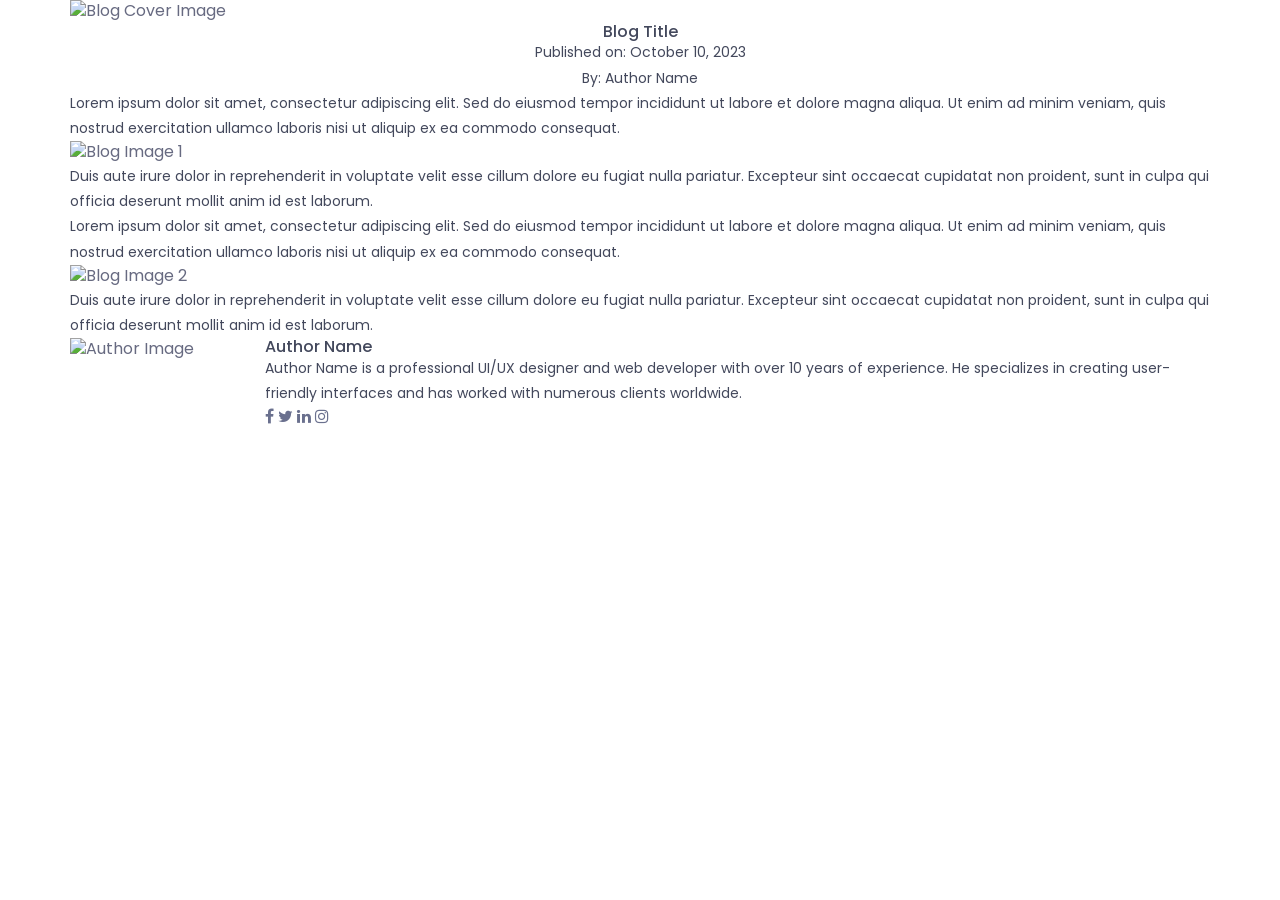
==== blogs/development/go-language/go-basic-setup/go-basic-setup.html @ 95fdcb1c "blog created" ====
<!doctype html>
<html class="no-js" lang="en">

<head>
    <!-- meta data -->
    <meta charset="utf-8">
    <meta http-equiv="X-UA-Compatible" content="IE=edge">
    <meta name="viewport" content="width=device-width, initial-scale=1">
    <!-- The above 3 meta tags *must* come first in the head; any other head content must come *after* these tags -->

    <!--font-family-->
    <link href="https://fonts.googleapis.com/css?family=Poppins:100,200,300,400,500,600,700,800,900&amp;subset=devanagari,latin-ext" rel="stylesheet">
    
    <!-- title of site -->
    <title>Blog Page</title>

    <!-- For favicon png -->
    <link rel="shortcut icon" type="image/icon" href="../../../../assets/logo/favicon.png"/>
   
    <!--font-awesome.min.css-->
    <link rel="stylesheet" href="../../../../assets/css/font-awesome.min.css">

    <!--bootstrap.min.css-->
    <link rel="stylesheet" href="../../../../assets/css/bootstrap.min.css">
    
    <!--style.css-->
    <link rel="stylesheet" href="../../../../assets/css/style.css">
    
    <!--responsive.css-->
    <link rel="stylesheet" href="../../../../assets/css/responsive.css">
    
    <!-- HTML5 shim and Respond.js for IE8 support of HTML5 elements and media queries -->
    <!-- WARNING: Respond.js doesn't work if you view the page via file:// -->
    
    <!--[if lt IE 9]>
        <script src="https://oss.maxcdn.com/html5shiv/3.7.3/html5shiv.min.js"></script>
        <script src="https://oss.maxcdn.com/respond/1.4.2/respond.min.js"></script>
    <![endif]-->
</head>

<body>
    <!--[if lte IE 9]>
        <p class="browserupgrade">You are using an <strong>outdated</strong> browser. Please <a href="https://browsehappy.com/">upgrade your browser</a> to improve your experience and security.</p>
    <![endif]-->

    <!-- Blog Cover Image -->
    <section id="blog-cover">
        <div class="container">
            <div class="row">
                <div class="col-md-12">
                    <img src="blog-cover.jpg" alt="Blog Cover Image" class="img-responsive">
                </div>
            </div>
        </div>
    </section>

    <!-- Blog Title and Meta -->
    <section id="blog-meta">
        <div class="container">
            <div class="row">
                <div class="col-md-12 text-center">
                    <h1>Blog Title</h1>
                    <p class="blog-date">Published on: <span>October 10, 2023</span></p>
                    <p class="blog-author">By: <span>Author Name</span></p>
                </div>
            </div>
        </div>
    </section>

    <!-- Blog Content -->
    <section id="blog-content">
        <div class="container">
            <div class="row">
                <div class="col-md-12">
                    <p>
                        Lorem ipsum dolor sit amet, consectetur adipiscing elit. Sed do eiusmod tempor incididunt ut labore et dolore magna aliqua. Ut enim ad minim veniam, quis nostrud exercitation ullamco laboris nisi ut aliquip ex ea commodo consequat.
                    </p>
                    <img src="blog-image1.jpg" alt="Blog Image 1" class="img-responsive">
                    <p>
                        Duis aute irure dolor in reprehenderit in voluptate velit esse cillum dolore eu fugiat nulla pariatur. Excepteur sint occaecat cupidatat non proident, sunt in culpa qui officia deserunt mollit anim id est laborum.
                    </p>
                    <p>
                        Lorem ipsum dolor sit amet, consectetur adipiscing elit. Sed do eiusmod tempor incididunt ut labore et dolore magna aliqua. Ut enim ad minim veniam, quis nostrud exercitation ullamco laboris nisi ut aliquip ex ea commodo consequat.
                    </p>
                    <img src="blog-image2.jpg" alt="Blog Image 2" class="img-responsive">
                    <p>
                        Duis aute irure dolor in reprehenderit in voluptate velit esse cillum dolore eu fugiat nulla pariatur. Excepteur sint occaecat cupidatat non proident, sunt in culpa qui officia deserunt mollit anim id est laborum.
                    </p>
                </div>
            </div>
        </div>
    </section>

    <!-- Author Description Card -->
    <section id="author-card">
        <div class="container">
            <div class="row">
                <div class="col-md-12">
                    <div class="author-card-content">
                        <div class="row">
                            <div class="col-md-2">
                                <img src="../../../../assets/images/author.jpg" alt="Author Image" class="img-responsive">
                            </div>
                            <div class="col-md-10">
                                <h3>Author Name</h3>
                                <p>
                                    Author Name is a professional UI/UX designer and web developer with over 10 years of experience. He specializes in creating user-friendly interfaces and has worked with numerous clients worldwide.
                                </p>
                                <div class="author-social-links">
                                    <a href="#"><i class="fa fa-facebook"></i></a>
                                    <a href="#"><i class="fa fa-twitter"></i></a>
                                    <a href="#"><i class="fa fa-linkedin"></i></a>
                                    <a href="#"><i class="fa fa-instagram"></i></a>
                                </div>
                            </div>
                        </div>
                    </div>
                </div>
            </div>
        </div>
    </section>

    <!-- Include all js compiled plugins (below), or include individual files as needed -->
    <script src="../../../../assets/js/jquery.js"></script>
    <script src="../../../../assets/js/bootstrap.min.js"></script>
    <script src="../../../../assets/js/custom.js"></script>
</body>

</html>
---- assets/css/style.css ----
/*==================================
* Author        : "ThemeSine"
* Template Name :  Browny  HTML Template
* Version       : 1.0
==================================== */

/*==================================
font-family: 'Poppins', sans-serif;
==================================== */


/*=========== TABLE OF CONTENTS ===========
1.  General css (Reset code)
2.  Header
3.  Welcome-hero
4.  About me 
5.  Education
6.  Skill
7.  Experience
8.  Profiles
9.  Portfolio
10. Clients
11. Contact

/*-------------------------------------
		1.General css (Reset code)
--------------------------------------*/
*{
    padding: 0;
    margin: 0;
}

*{
	-webkit-box-sizing:border-box;
	-moz-box-sizing:border-box;
	-o-box-sizing:border-box;
	-ms-box-sizing:border-box;
	box-sizing:border-box;
}
body{
	font-family: 'Poppins', sans-serif;
	font-size:16px;
	color: #676a81;
	background: #fff;
    max-width:1920px;
    margin:0 auto;
	overflow-x:hidden;
}

a,a:hover,a:active,a:focus {
	display:inline-block;
	text-decoration:none;
	color: #6a708e;
	font-size:16px;
	padding:0;
}
h1,h2,h3,h4,h5,h6 { 
	margin: 0;
	color:#43485c;
    font-size: 16px;
	font-family: 'Poppins', sans-serif;
	text-transform: capitalize;
}
p {
	margin: 0;
	line-height:1.8;
	color:#43485c;
	font-size:14px;
	font-family: 'Poppins', sans-serif;
}
img{border:none;max-width:100%; height:auto;}
ul{
	padding: 0;
    margin: 0 auto;
    list-style: none;
}
ul li {
	list-style: none;
	
}
select,input,textarea,button{box-shadow:none;outline:0!important;}
button {background: transparent;border: 0;}

html,body{
    height: 100%;
	position: relative;
}
[placeholder]:focus::-webkit-input-placeholder {
  -webkit-transition: opacity 0.3s 0.3s ease; 
  -moz-transition: opacity 0.3s 0.3s ease; 
  -ms-transition: opacity 0.3s 0.3s ease; 
  -o-transition: opacity 0.3s 0.3s ease; 
  transition: opacity 0.3s 0.3s ease; 
  opacity: 0;
}

.fix{position: relative;clear: both;}
/*=============Style css=========*/

/*-------------------------------------
        2. Header
--------------------------------------*/
.top-area {
    position: relative;
    z-index: 9999;
}
@media (min-width: 1024px){}
nav.navbar.bootsnav.no-background {
    background-color: #fff;
    border: none;
}

nav.navbar.bootsnav {
    background-color: #fff;
    border-bottom: transparent;
    box-shadow: 0 3px 15px rgba(0,0,0,.2);
}

/*.navbar-brand*/
.navbar-header a.navbar-brand,.navbar-header a.navbar-brand:hover,.navbar-header a.navbar-brand:focus {
    display: inline-block;
    color: #d92cf9;
    font-size: 20px;
    font-weight: 600;
    padding: 33px 0px 57px;
    text-transform: uppercase;
}
/*.navbar-brand*/

/*.nav li*/
nav.navbar.bootsnav ul.nav > li > a {
    font-size: 16px;
    font-weight: 400;
    text-transform:uppercase;
    -webkit-transition: 0.3s linear; 
    -moz-transition: 0.3s linear; 
    -ms-transition: 0.3s linear; 
    -o-transition: 0.3s linear; 
    transition: 0.3s linear;
}
nav.navbar.bootsnav ul.nav > li > a {padding: 35px 20px;}
nav.navbar.bootsnav ul.nav > li > a:hover,nav.navbar.bootsnav ul.nav > li > a:focus,nav.navbar.bootsnav ul.nav > li.active>a{color: #d92cf9;}

nav.navbar.bootsnav ul.nav > li.dropdown > a.dropdown-toggle:after {
    content: "";
}
nav.navbar.bootsnav ul.nav > li.dropdown span {
    font-size: 8px;
    margin-left: 15px;
}
.sticky-wrapper.is-sticky nav.navbar.bootsnav ul.nav > li > a {color:#6a708e;}
.sticky-wrapper.is-sticky nav.navbar.bootsnav ul.nav > li > a:hover,.sticky-wrapper.is-sticky nav.navbar.bootsnav ul.nav > li > a:focus,.sticky-wrapper.is-sticky nav.navbar.bootsnav ul.nav > li.active>a{color: #d92cf9;}
/*.nav li*/



/*.menu-ui-design*/
.menu-ui-design{overflow-y:scroll;height: 350px;}
.menu-ui-design::-webkit-scrollbar {
    width:5px;
}
.menu-ui-design::-webkit-scrollbar-track {
    -webkit-box-shadow: inset 0 0 8px #000;
}
.menu-ui-design::-webkit-scrollbar-thumb {
  background-color: #d92cf9;
}
/*.menu-ui-design*/



/*.navbar-toggle */
nav.navbar.bootsnav .navbar-toggle {
    position: relative;
    background-color: transparent;
    border: 1px solid #d92cf9;
    padding: 10px;
    top: 0;
}
nav.navbar.bootsnav .navbar-toggle i{color: #d92cf9;}
/*.navbar-toggle */



/*-------------------------------------
        3.  Welcome-hero
--------------------------------------*/
.welcome-hero{
    display: flex;
    align-items: center;
    justify-content: center;
    position:relative;
    background:url(../images/about/welcome-banner.jpg)no-repeat;
    background-size:cover;
    background-position: center;
    height:890px;
}
.welcome-hero:before{
    position:absolute;
    content: " ";
    top:0;
    left:0;
    background:rgba(31,44,108,.65);
    width:100%;
    height:100%;
}

/*.header-text-area*/
.header-text h2 {
    color: #fff;
    font-size: 54px;
    font-weight: 700;
    text-transform: uppercase;
    line-height: 1.5;
}
.header-text h2 span {color: #d92cf9;}
.header-text p {
    color: #fff;
    font-size: 20px;
    font-weight: 300;
    text-transform: uppercase;
    margin: 30px 0 60px;
    letter-spacing: 1px;
}
.header-text a {
    width: 200px;
    height: 60px;
    line-height: 60px;
    border-radius: 3px;
    text-transform: capitalize;
    color: #fff;
    background: #b636ff;
    border:1px solid #b636ff;
    box-shadow: 0 5px 20px rgba(0,0,0,.2);
    -webkit-transition: 0.3s linear; 
    -moz-transition: 0.3s linear; 
    -ms-transition: 0.3s linear; 
    -o-transition: 0.3s linear; 
    transition: 0.3s linear;
}
.header-text a:hover{ box-shadow: 0 5px 20px rgba(0,0,0,.4);background:#9f00ff;border: 1px solid #9f00ff;}
/*.header-text-area*/

/*-------------------------------------
        4.  About
--------------------------------------*/
.about {padding: 50px 0 100px;}
.about-content {padding-top: 100px;}
/*.single-about-txt*/
.single-about-txt h3 {
    font-size:18px;
    color: #3c4258;
    text-transform: initial;
    line-height: 1.8;
}
.single-about-txt p {
    font-size: 16px;
    color: #999fb3;
    padding: 35px 0 43px;
    border-bottom: 1px solid #999fb3;
}
.single-about-add-info {
    margin: 35px 0;
}
.single-about-add-info h3 {
    color: #636a82;
    font-size: 16px;
    text-transform: capitalize;
}
.single-about-add-info p {font-weight:  300;border:  0;padding: 0;margin-top: 3px;}
/*.single-about-txt*/

/*.single-about-img */
.single-about-img{position: relative;box-shadow: 0 5px 20px rgba(14,25,80,.30);}
.single-about-img:before {
    position:  absolute;
    content: " ";
    top: 0;
    left:  0;
    width: 109%;
    height:  100%;
    background: rgba(31,44,108,.3);
}
.single-about-img img {
    max-width: 500px;
    height: 468px;
}
.about-list-icon{
    display: flex;
    justify-content: center;
    align-items: center;
    position: absolute;
    bottom: 0;
    left: 0;
    width: 109%;
    height: 90px;
    background: #1f2c6c;
}
/*.ab-list-icon */
.about-list-icon ul {
    display: flex;
}
.about-list-icon  ul li a {
    padding-right: 22px;
    cursor:pointer;
    color: #fff;
}
.about-list-icon ul li a {
    cursor: pointer;
    color: #fff;
    display: inline-block;
    border: 2px solid;
    margin-left: 20px;
    border-radius: 8px;
    width: 30px;
    height: 30px;
    line-height: 28px;
    text-align: center;
}
.about-list-icon ul li a i {
    margin-left: 6px;
}
/*.ab-list-icon */

/*.single-about-img */

/*-------------------------------------
        5.  Education
--------------------------------------*/

.education {
    background:  #f9fbfd;
    padding-top:  50px;
}
.education-horizontal-timeline {
    padding: 80px 0;
}

/*.education-horizontal-timeline*/
.education-horizontal-timeline .col-sm-4 {padding:0 2px;}

.single-horizontal-timeline .experience-time h3{text-transform: capitalize;}
.single-horizontal-timeline .experience-time h3 span{text-transform:lowercase;}
.single-horizontal-timeline .timeline-content h5 {margin: 15px 0;}
.single-horizontal-timeline p {color: #999fb3;max-width: 335px;}

/*.timeline-horizontal-border*/
.timeline-horizontal-border {
    display:  flex;
    align-items: center;
    padding: 26px 0 30px;
}
.timeline-horizontal-border i {
    font-size:  10px;
    color: #d92cf9;
    margin-right:  5px;
}
span.single-timeline-horizontal {
    display:  inline-block;
    background: #b2c1ce;
    height:  1px;
    width: 380px;
}
span.single-timeline-horizontal.spacial-horizontal-line {width: 88px;}
/*.timeline-horizontal-border*/

/*.education-horizontal-timeline*/

/*-------------------------------------
        6.  Skills
--------------------------------------*/
.skills {
    
}
.skill-content{padding: 50px 0 80px;}
.single-skill-content{padding-top: 100px;}
.section-heading h2 {
    font-size: 24px;
    font-weight: 600;
    text-transform: uppercase;
    padding-bottom: 50px;
    border-bottom: 1px solid #e5ebf2;
}
.single-progress-txt {
    display: flex;
}
.single-progress-txt h3 {
    width: 10%;
    color: #a606c3;
    position: relative;
    top: 6px;
    left: 20px;
}
.barWrapper {
    font-weight: 400;
    font-size: 16px;
    text-transform: uppercase;
}
.progress {
    border-radius:3px;
    overflow: visible;
    background: #e6ecf3;
    height:8px;
    margin-top: 15px;
    width: 85%;
    margin-bottom: 37px;
}
.progress-bar {
   background: #b636ff;
    border-radius: 3px;
   -webkit-transition: width 1.5s ease-in-out;
   -ms-transition: width 1.5s ease-in-out;
   -moz-transition: width 1.5s ease-in-out;
   -o-transition: width 1.5s ease-in-out;
   transition: width 1.5s ease-in-out;
}
.tooltip{
   position:relative;
   float:right;
}
.tooltip > .tooltip-inner {
   background-color: transparent;
   padding: 1px 5px;
   color: #b636ff;
   font-weight: 500;
   font-size: 12px;
   border-radius: 0;
}
.popOver + .tooltip > .tooltip-arrow {
   border-left: 6px solid transparent;
   border-right: 6px solid transparent;
   border-top: 6px solid #fff;
   bottom: -1px;
   transform: translateX(-50%);
   margin-left: 0;
}

/*-------------------------------------
        7. Experience
-------------------------------------*/
.experience {
    padding: 50px 0 100px;
    border-top: 1px solid #e5ebf2;
}
.experience-content {padding-top: 100px;}
.single-timeline-box {margin-bottom: 75px;}

/*experience-time*/
.experience-time {
    position: relative;
}
.experience-time h2 {
    font-weight: 400;
}
.experience-time h3 {
    font-size: 16px;
    font-weight: 300;
    color: #636a82;
    margin-top: 14px;
    text-transform: uppercase;
}
/*experience-time*/

/*main-timeline*/
.main-timeline{
    position: relative;
}
.main-timeline:before{
    content: "";
    width: 2px;
    height: 84%;
    background: #b2c1ce;
    position: absolute;
    top: 1.5%;
    left: 45.8%;
    z-index: -1;
}
.main-timeline .timeline{
    position: relative;
}

.timeline-content span>i, .experience-time span>i {
    color: #d92cf9;
    position: absolute;
    font-size: 10px;
    left: -14.5%;
    z-index: 1;
}
.timeline-content h4.title {
    font-size: 16px;
    font-weight: 400;
    text-transform: uppercase;
}
.timeline-content h5 {
    color: #636a82;
    font-size: 14px;
    font-weight: 300;
    margin: 18px 0 20px;
}
.main-timeline .description {
    font-size: 14px;
    color: #999fb3;
}
.main-timeline .timeline-content.right{
    float: right;
    text-align: left;
}
.timeline-single-before:before {
    content: '';
    top: 57px;
    left: -3px;
    position: absolute;
    width: 100%;
    height:400px;
    border-left:15px solid #fff;
}

.experience-time-responsive{display: none;}
/*-------------------------------------
        8. Profiles
--------------------------------------*/
.profiles {
    padding:  50px 0 100px;
    border:  1px solid #e5ebf2;
}

.profiles-content {padding-top: 100px;}
.profiles-content .col-sm-3{padding:0;}
.profile-txt {
    display: flex;
    align-items: center;
    flex-direction: column;
}
.single-profile {
    position: relative;
    height: 150px;
    display: flex;
    justify-content: center;
    align-items: center;
    border-right: 1px solid #b2c1ce;
    overflow:hidden;
    -webkit-transition:background 0.5s linear; 
    -moz-transition:background 0.5s linear; 
    -ms-transition:background 0.5s linear; 
    -o-transition:background 0.5s linear; 
    transition:background 0.5s linear;
}
.profile-icon-name {
    text-transform: capitalize;
    color: #636a82;
    font-size: 16px;
}
.single-profile.profile-no-border{border-right:transparent;}
.profile-border {
    border-bottom: 1px solid #b2c1ce;
}
.single-profile-overlay{
    display:flex;
    align-items:center;
    text-transform: capitalize;
    justify-content:center;
    position: absolute;
    top: 0;
    left: 0;
    content: " ";
    width:100%;
    height: 100%;
    background: #d92cf9;
    background: -moz-linear-gradient(left, #d92cf9 0%, #b636ff 100%);
    background: -webkit-linear-gradient(left, #d92cf9 0%,#b636ff 100%);
    background: linear-gradient(to right, #d92cf9 0%,#b636ff 100%);
    filter: progid:DXImageTransform.Microsoft.gradient( startColorstr='#d92cf9', endColorstr='#b636ff',GradientType=1 );
    -webkit-transform:scale(0);
    -moz-transform:scale(0);
    -ms-transform:scale(0);
    -o-transform:scale(0);
    transform:scale(0);
    -webkit-transition: .5s;
    -moz-transition: .5s;
    -ms-transition: .5s;
    -o-transition: .5s;
    transition: .5s;
}
.single-profile:hover .single-profile-overlay{
    -webkit-transform:scale(1);
    -moz-transform:scale(1);
    -ms-transform:scale(1);
    -o-transform:scale(1);
    transform:scale(1);
    top:0;
}
.single-profile:hover .profile-icon-name,.single-profile:hover .profile-txt a>i{color: #fff;}
.single-profile:hover .profile-border {border:transparent;}
/*-------------------------------------
        9. Portfolio
--------------------------------------*/
.portfolio {
    padding:  50px 0 100px;
    border:  1px solid #e5ebf2;
}

.portfolio-content {padding-top: 100px;}

/* ---- .item ---- */
.isotope:after {
    content: '';
    display: block;
    clear: both;
}
.isotope .item {
    position:relative;
    overflow:hidden;
    margin-bottom: 30px;
}
/*.item img*/
.isotope .item img{
    width:100%;
    height:100%;
    -webkit-transition: .5s;
    -moz-transition: .5s;
    -ms-transition: .5s;
    -o-transition: .5s;
    transition: .5s;
}
.isotope .item:hover  img{
    -webkit-transform:scale(1.5);
    -moz-transform:scale(1.5);
    -ms-transform:scale(1.5);
    -o-transform:scale(1.5);
    transform:scale(1.5);
}/*.item img*/

/*.isotope-overlay*/
.isotope-overlay{
    position:absolute;
    height:100%;
    width:100%;
    background:rgba(31,44,108,.5);
    display:flex;
    align-items:center;
    text-transform: uppercase;
    justify-content:center;
    flex-direction:row;
    -webkit-transform:scale(0);
    -moz-transform:scale(0);
    -ms-transform:scale(0);
    -o-transform:scale(0);
    transform:scale(0);
    -webkit-transition: .5s;
    -moz-transition: .5s;
    -ms-transition: .5s;
    -o-transition: .5s;
    transition: .5s;
}
.isotope-overlay a {
    display: inline-block;
    color: #fff;
    font-size: 14px;
    text-align: center;
}
.isotope .item:hover .isotope-overlay{
    -webkit-transform:scale(1);
    -moz-transform:scale(1);
    -ms-transform:scale(1);
    -o-transform:scale(1);
    transform:scale(1);
    top:0;
}/*.isotope-overlay*/

/*-------------------------------------
        10. Clients
--------------------------------------*/
.clients {padding-top: 50px;}
.clients-area {
    display: flex;
    align-items: center;
    height: 250px;
}
.clients-area .item {padding: 0 25px;}

.clients .clients-area .owl-carousel .owl-item img {
    display: block;
    width: 100%;
    height: auto;
    border-radius:0;
}

/*-------------------------------------
        11. Contact
--------------------------------------*/
.contact {
    background: #f9fbfd;
    padding: 50px 0 100px;
}
.single-contact-box {padding-top: 100px;}
.contact-form  .form-group {
    margin-bottom: 20px;
    
}
.contact-form .form-control {
    padding: 25px;
    font-size: 14px;
    border: 1px solid #fff;
    border-radius: 0px;
    box-shadow: none;
    outline: 0!important;
    background: #fff;
    color: #636a82;
    resize: none;
}

/*--contct button--*/
.contact-form .single-contact-btn {
    display:flex;
    align-items:center;
    justify-content:center;
    height:50px;
    text-transform:capitalize;
    margin-top: 3px;
    background: #b636ff;
    border: 1px solid #b636ff;
    cursor:pointer;
    box-shadow: 0 5px 20px rgba(0,0,0,.2);
     -webkit-transition: .5s; 
    -moz-transition:.5s; 
    -ms-transition:.5s; 
    -o-transition:.5s;
    transition: .5s;
}
.contact-form .single-contact-btn .contact-btn ,
.contact-form .single-contact-btn .contact-btn:focus {
    margin-top:0px;
    outline: 0 !important;
    border:0;
    color: #fff;
    border-radius: 0px;
    font-size:14px;
    -webkit-transition: .5s; 
    -moz-transition:.5s; 
    -ms-transition:.5s; 
    -o-transition:.5s;
    transition: .5s;
    
}
.single-contact-btn:hover{
    background: #9f00ff;
    border: 1px solid #9f00ff;
    box-shadow: 0 5px 20px rgba(0,0,0,.2);
}

/*--contct button--*/

/* contact-adress */
.contact-add-head h3 {
    font-size:  24px;
    color:  #3c4258;
}
.contact-add-head p {
    font-size:  16px;
    text-transform: capitalize;
    color:  #636a82;
    font-weight:  300;
    margin-top:  6px;
}
/* contact-adress */

/*.contact-add-info */
.contact-add-info { margin: 42px 0 52px;}
.single-contact-add-info h3 {
    color:  #636a82;
    font-weight:  500;
}
.single-contact-add-info p {
    color:  #999fb3;
    font-size:  16px;
    margin-top:  18px;
}
.single-contact-add-info {
    margin-bottom:  26px;
}
/*.contact-add-info */

/*hm-foot-icon*/
.hm-foot-icon {
   
}
.hm-foot-icon ul li{float:left;}
.hm-foot-icon ul li>a {
    color: #636a82;
    margin-right:18px;
    -webkit-transition: .3s; 
    -moz-transition:.3s; 
    -ms-transition:.3s; 
    -o-transition:.3s;
    transition: .3s;
}
.hm-foot-icon ul li>a:hover{
    color: #b636ff;
}/*hm-foot-icon*/

.hm-footer-copyright p{
    color: #888ea5;
    text-transform: capitalize;
    padding: 38px 0;
}
.hm-footer-copyright p a {color: #888ea5;}
/*===============================
    Scroll Top
===============================*/
#scroll-Top  .return-to-top {
    position: fixed;
    right: 30px;
    bottom: 30px;
    display: none;
    width: 40px;
    line-height: 40px;
    height: 40px;
    text-align: center;
    font-size: 20px;
    cursor: pointer;
    color: #fff;
    background:#b636ff;
	border:1px solid #b636ff;
	border-radius:50%;
	-webkit-transition: .5s; 
	-moz-transition:.5s; 
	-ms-transition:.5s; 
	-o-transition:.5s;
    transition: .5s;
	z-index: 2;
}
#scroll-Top  .return-to-top:hover {
    background:#fff;
    color: #b636ff;
	border:1px solid #b636ff;
}

#scroll-Top  .return-to-top i{
    position:relative;
    bottom:0;

}

#scroll-Top  .return-to-top i{
    position: relative;
    animation-name: example;
    animation-direction: alternate;
    animation-iteration-count: infinite;
    animation-duration:1s;
}
@keyframes example {
    0%   {bottom:0px;}
    100%  {bottom:7px;}
}
/*========================Thank you=================
---- assets/css/responsive.css ----
@media screen and (max-width:1680px){

}/*max-width:1680px*/
@media screen and (max-width:1440px){
	.single-about-img img {max-width:100%;}
	.single-about-img:before,.about-list-icon{width: 100%;}
}/*max-width:1440px*/

@media screen and (max-width:1199px){
	nav.navbar.bootsnav ul.nav > li > a { padding: 35px 8px;}
	
	.welcome-hero {height: 768px;}

	.timeline-content span>i, .experience-time span>i {left: -15.5%;}
}/*max-width:1199px*/

@media screen and (max-width:1024px){


}/*max-width:1024px*/

@media screen and (max-width:1008px){
	nav.navbar.bootsnav ul.nav > li.dropdown span.megamenu-title  {display:block;color: #43465d;font-size: 18px;}
	nav.navbar.bootsnav ul.dropdown-menu.megamenu-content .content ul.menu-col li .megamenu-sub-title a {margin-top: 20px;font-size: 14px;}
	nav.navbar.bootsnav ul.dropdown-menu.megamenu-content .content ul.menu-col li .megamenu-sub-txt a{margin-bottom: 15px;}
}/*max-width:1008px*/

@media screen and (max-width:992px){
	nav.navbar.bootsnav .navbar-collapse.collapse.in {padding-bottom: 30px;}
	nav.navbar.bootsnav .navbar-toggle {display: inline-block; float: right;margin-right: 0;margin-top: 21px;}
	nav.navbar.bootsnav .navbar-brand {float: left!important;}
	nav.navbar.bootsnav ul.nav > li > a {padding: 15px 0px;border: transparent;}
}/*max-width:992px*/

@media screen and (max-width:991px){
	.experience-time-responsive{display: block;}
	.experience-time-main{display: none;}
	.experience-time,.timeline-content{text-align: left;margin-bottom: 20px;margin-left: 40px;}
	.timeline-content span>i{left: 0%;top: -54%;}
	.experience-time span>i {left: -6%;top: 6%;}
	.main-timeline:before {left:0.4%;}

	.single-horizontal-timeline .experience-time,.single-horizontal-timeline .timeline-content {margin: 0;}
}/*max-width:991px*/

@media screen and (max-width:768px){
    
}/*max-width:768px*/

@media screen and (max-width:767px){
	.single-about-img {max-width: 450px;}
	.experience-time span>i,.timeline-content span>i,.main-timeline:before {display: none;}
	.experience-time, .timeline-content {margin-left: 0;}

	.isotope .item {max-width: 350px;margin: 0 auto 30px;}

	.single-profile {max-width: 350px; margin: 30px auto;border: 0;}
	.profile-border{border: 0;}

	.single-horizontal-timeline {max-width: 350px;margin: 30px auto;}

}/*max-width:767px*/

@media screen and (max-width: 660px){

}/*max-width:660px*/

@media screen and (max-width: 640px){

}/*max-width:640px*/

@media screen and (max-width: 580px){

}/*max-width:580px*/

@media screen and (max-width: 540px){
	.subscribe-title h2 {font-size: 24px;}

}/*max-width:540px*/

@media screen and (max-width: 480px){
	
}/*max-width:480px*/

@media screen and (max-width: 440px){
	
}/*max-width:400px*/

@media screen and (max-width:350px){

}/*max-width:350px*/

@media screen and  (max-width: 320px){
	
}/*max-width:320px*/
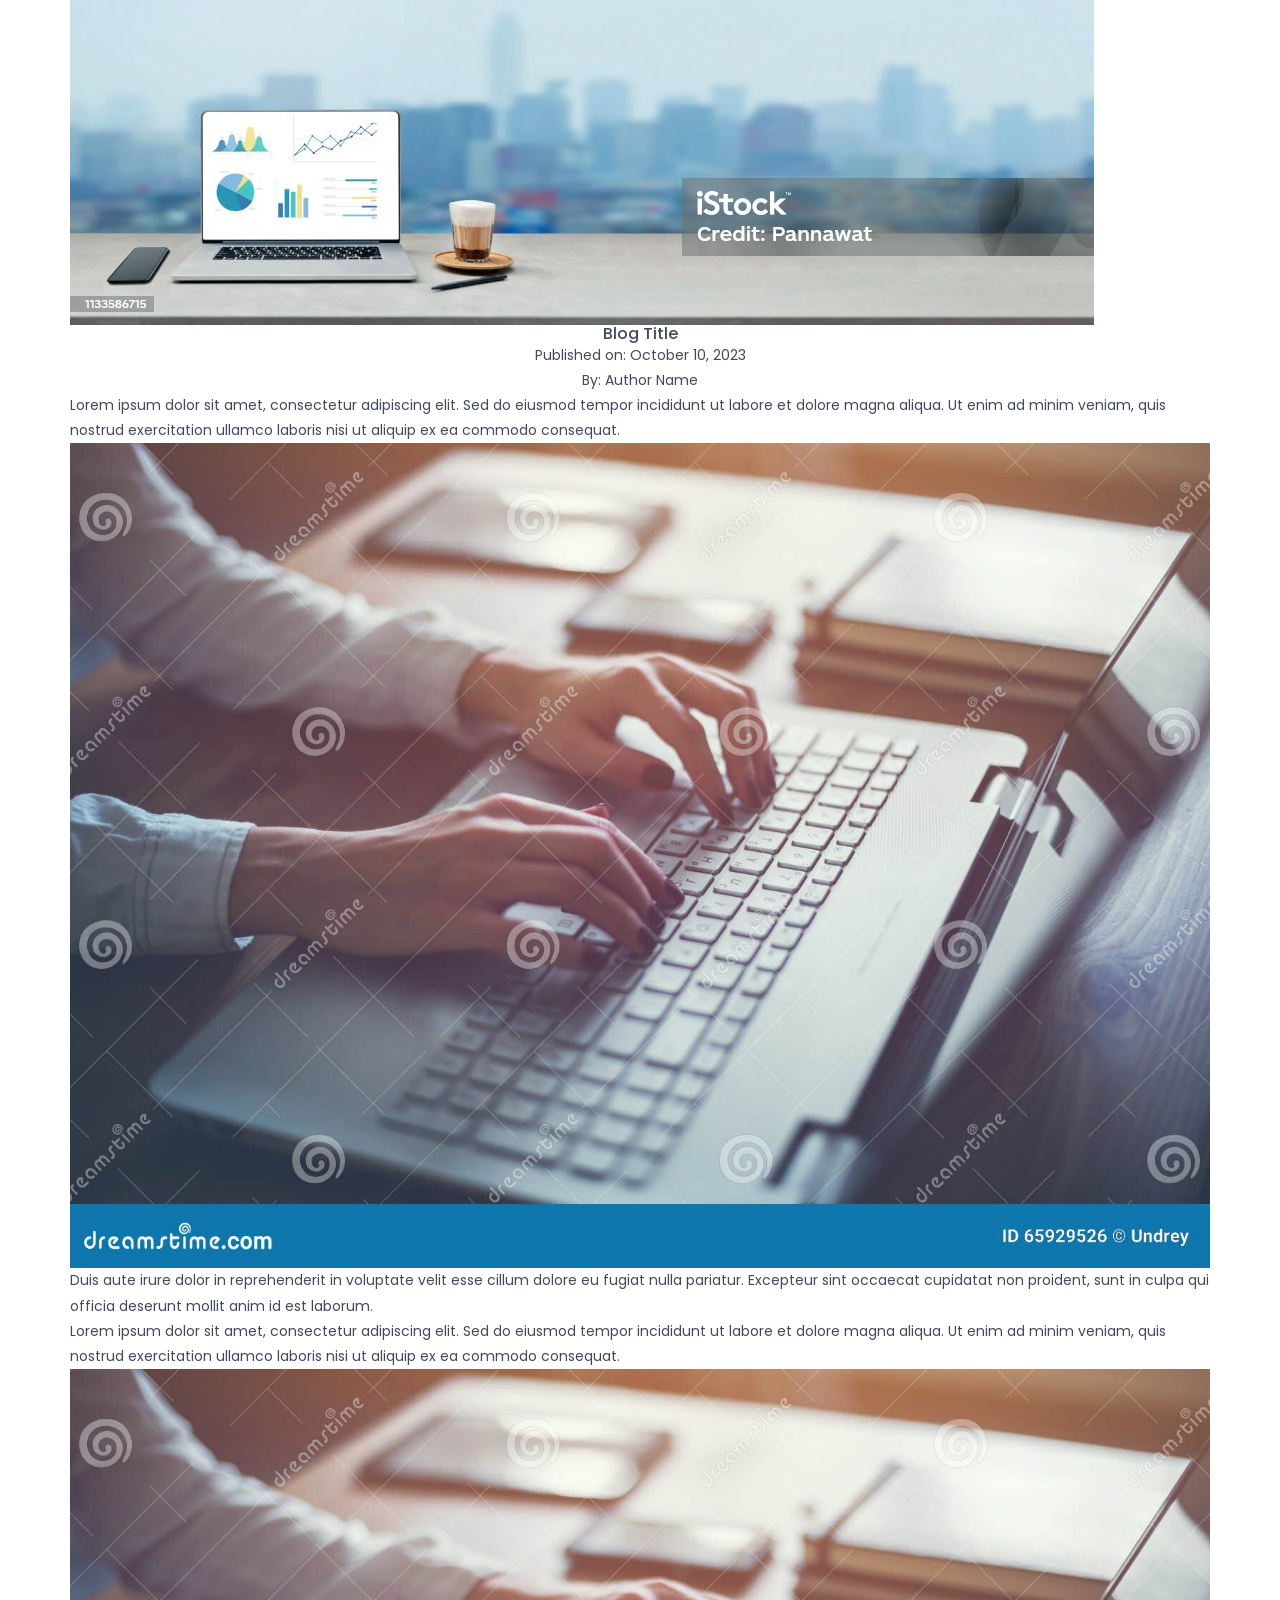
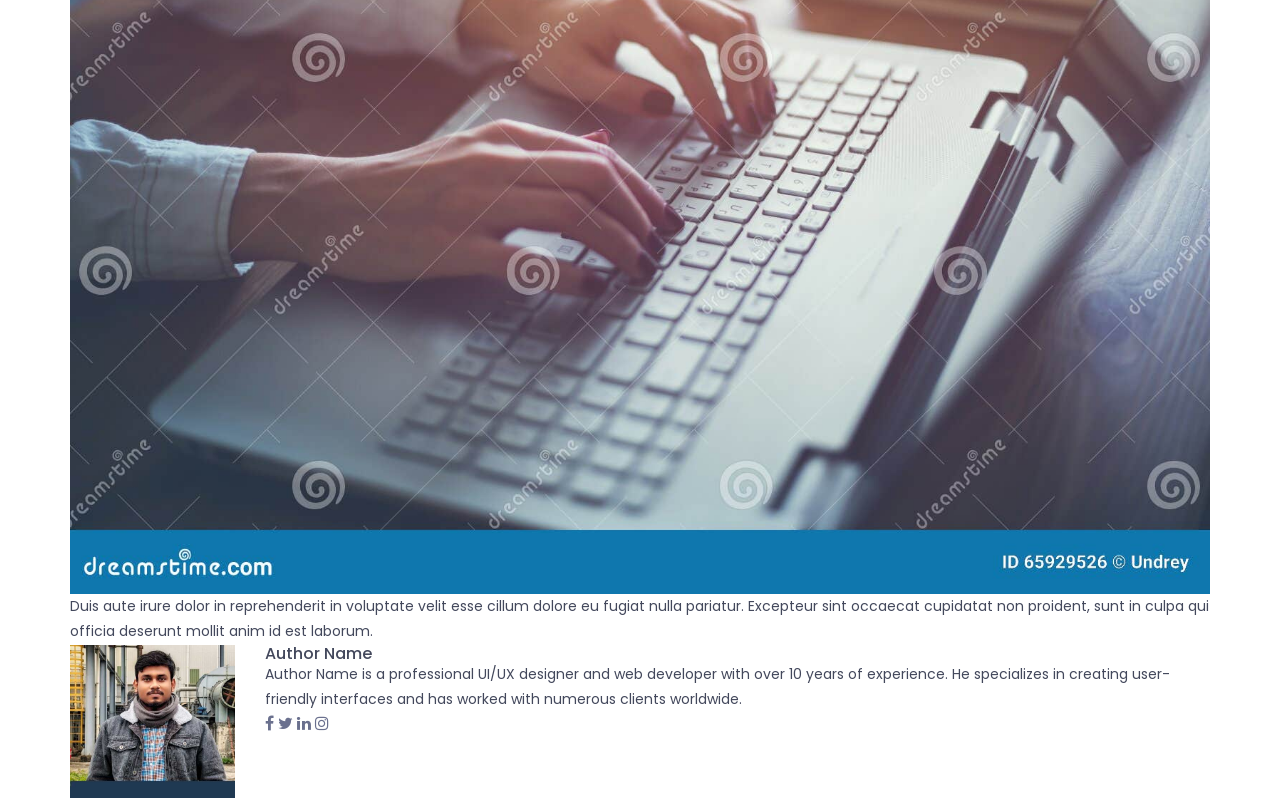
==== commit 9792c8df: "blog created with images" ====
--- a/blogs/development/go-language/go-basic-setup/go-basic-setup.html
+++ b/blogs/development/go-language/go-basic-setup/go-basic-setup.html
@@ -99,7 +99,7 @@
                     <div class="author-card-content">
                         <div class="row">
                             <div class="col-md-2">
-                                <img src="../../../../assets/images/author.jpg" alt="Author Image" class="img-responsive">
+                                <img src="../../../../assets/images/about/profile_image.jpg" alt="Author Image" class="img-responsive">
                             </div>
                             <div class="col-md-10">
                                 <h3>Author Name</h3>
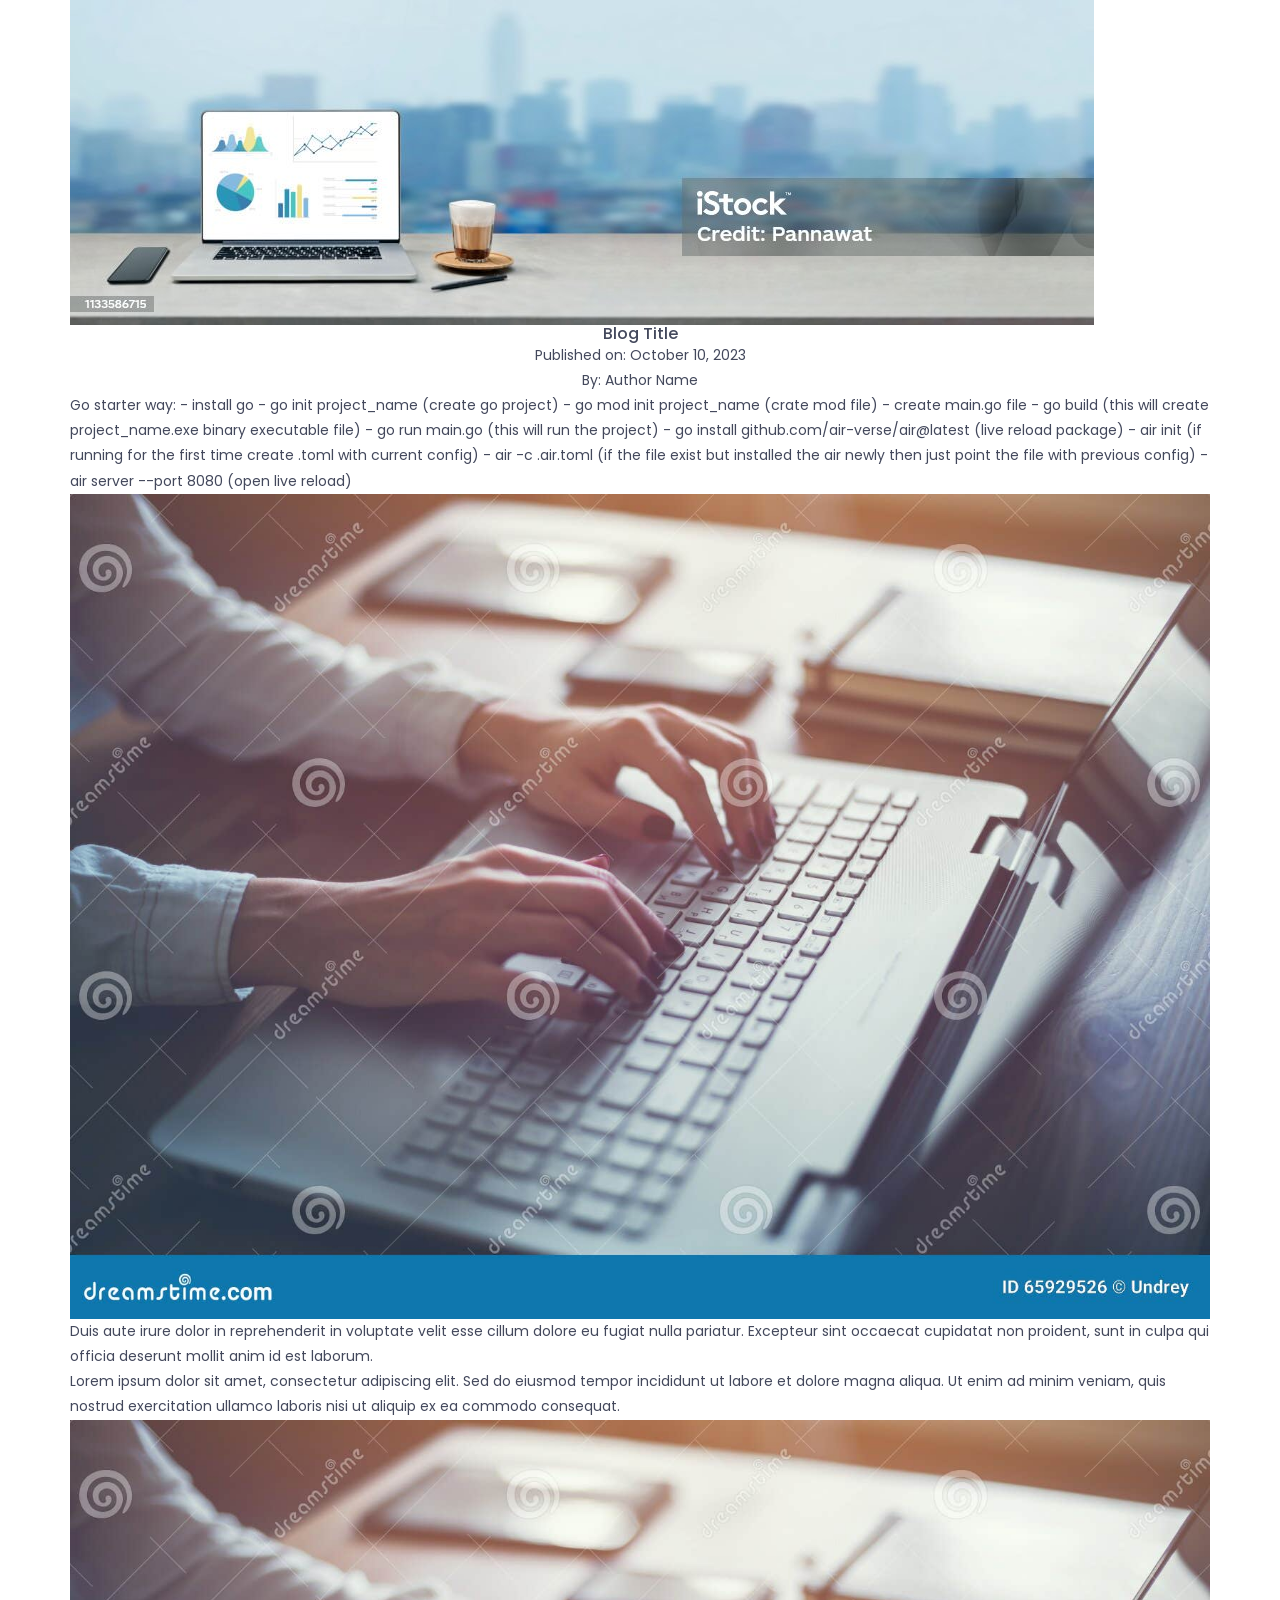
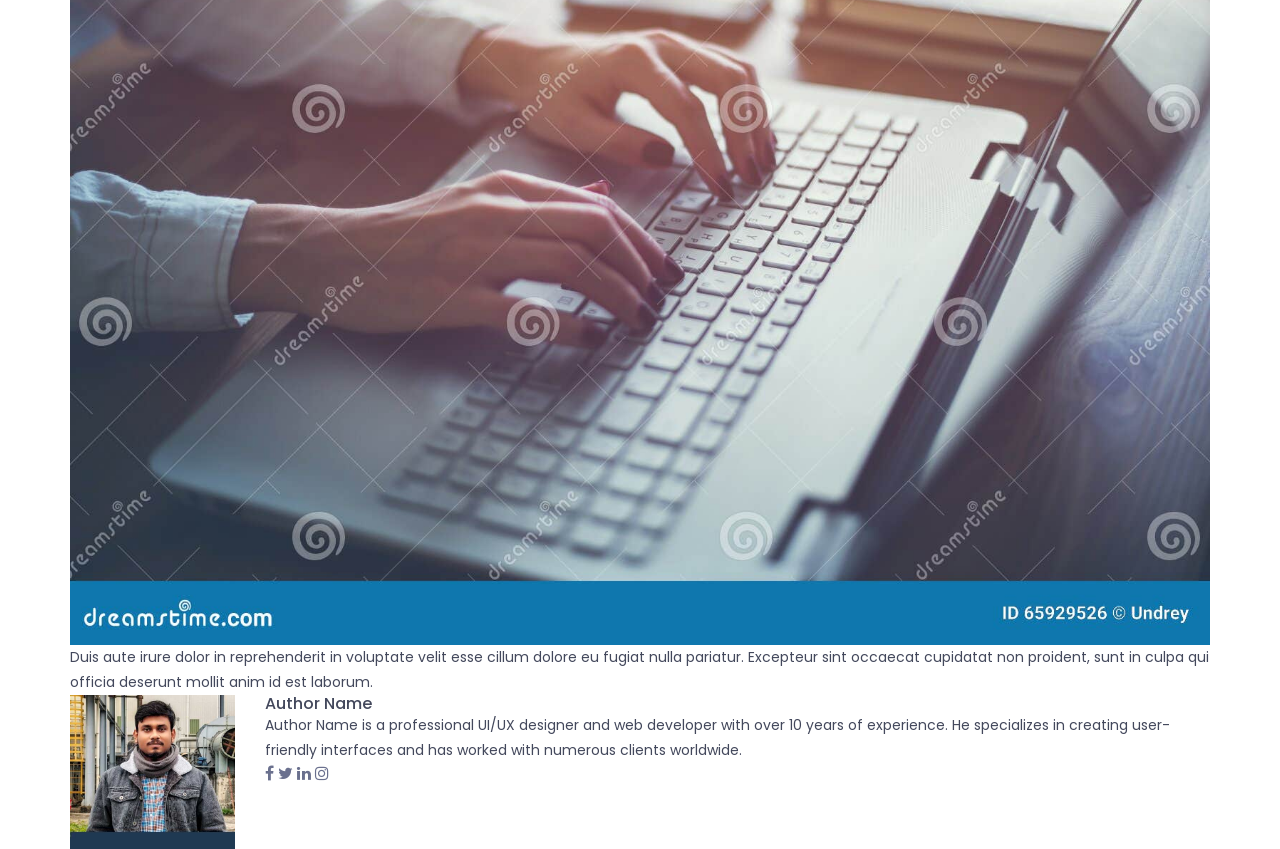
==== commit 5b0ae0a9: "go blog created" ====
--- a/blogs/development/go-language/go-basic-setup/go-basic-setup.html
+++ b/blogs/development/go-language/go-basic-setup/go-basic-setup.html
@@ -73,7 +73,17 @@
             <div class="row">
                 <div class="col-md-12">
                     <p>
-                        Lorem ipsum dolor sit amet, consectetur adipiscing elit. Sed do eiusmod tempor incididunt ut labore et dolore magna aliqua. Ut enim ad minim veniam, quis nostrud exercitation ullamco laboris nisi ut aliquip ex ea commodo consequat.
+                    Go starter way:
+                    - install go
+                    - go init project_name (create go project)
+                    - go mod init project_name (crate mod file)
+                    - create main.go file
+                    - go build (this will create project_name.exe binary executable file)
+                    - go run main.go (this will run the project)
+                    - go install github.com/air-verse/air@latest (live reload package)
+                    - air init (if running for the first time create .toml with current config)
+                    - air -c .air.toml (if the file exist but installed the air newly then just point the file with previous config)
+                    - air server --port 8080 (open live reload) 
                     </p>
                     <img src="blog-image1.jpg" alt="Blog Image 1" class="img-responsive">
                     <p>
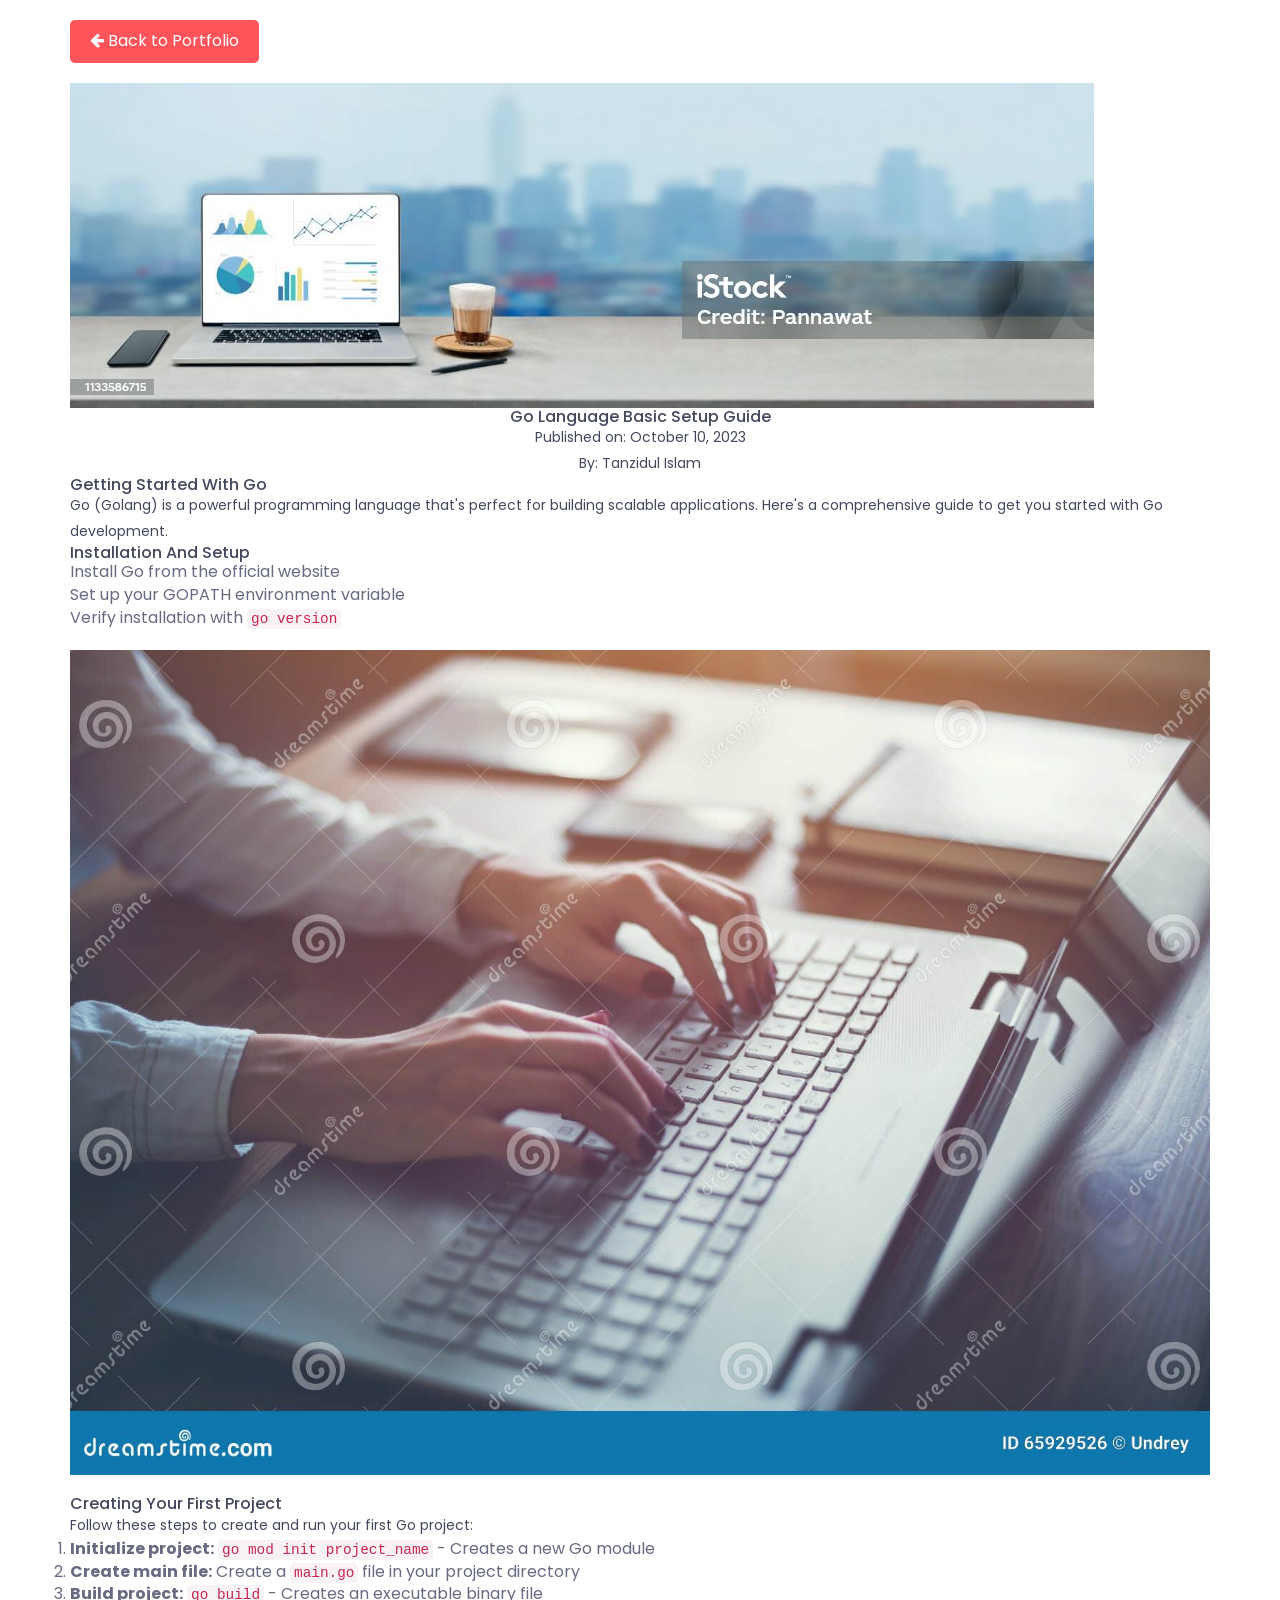
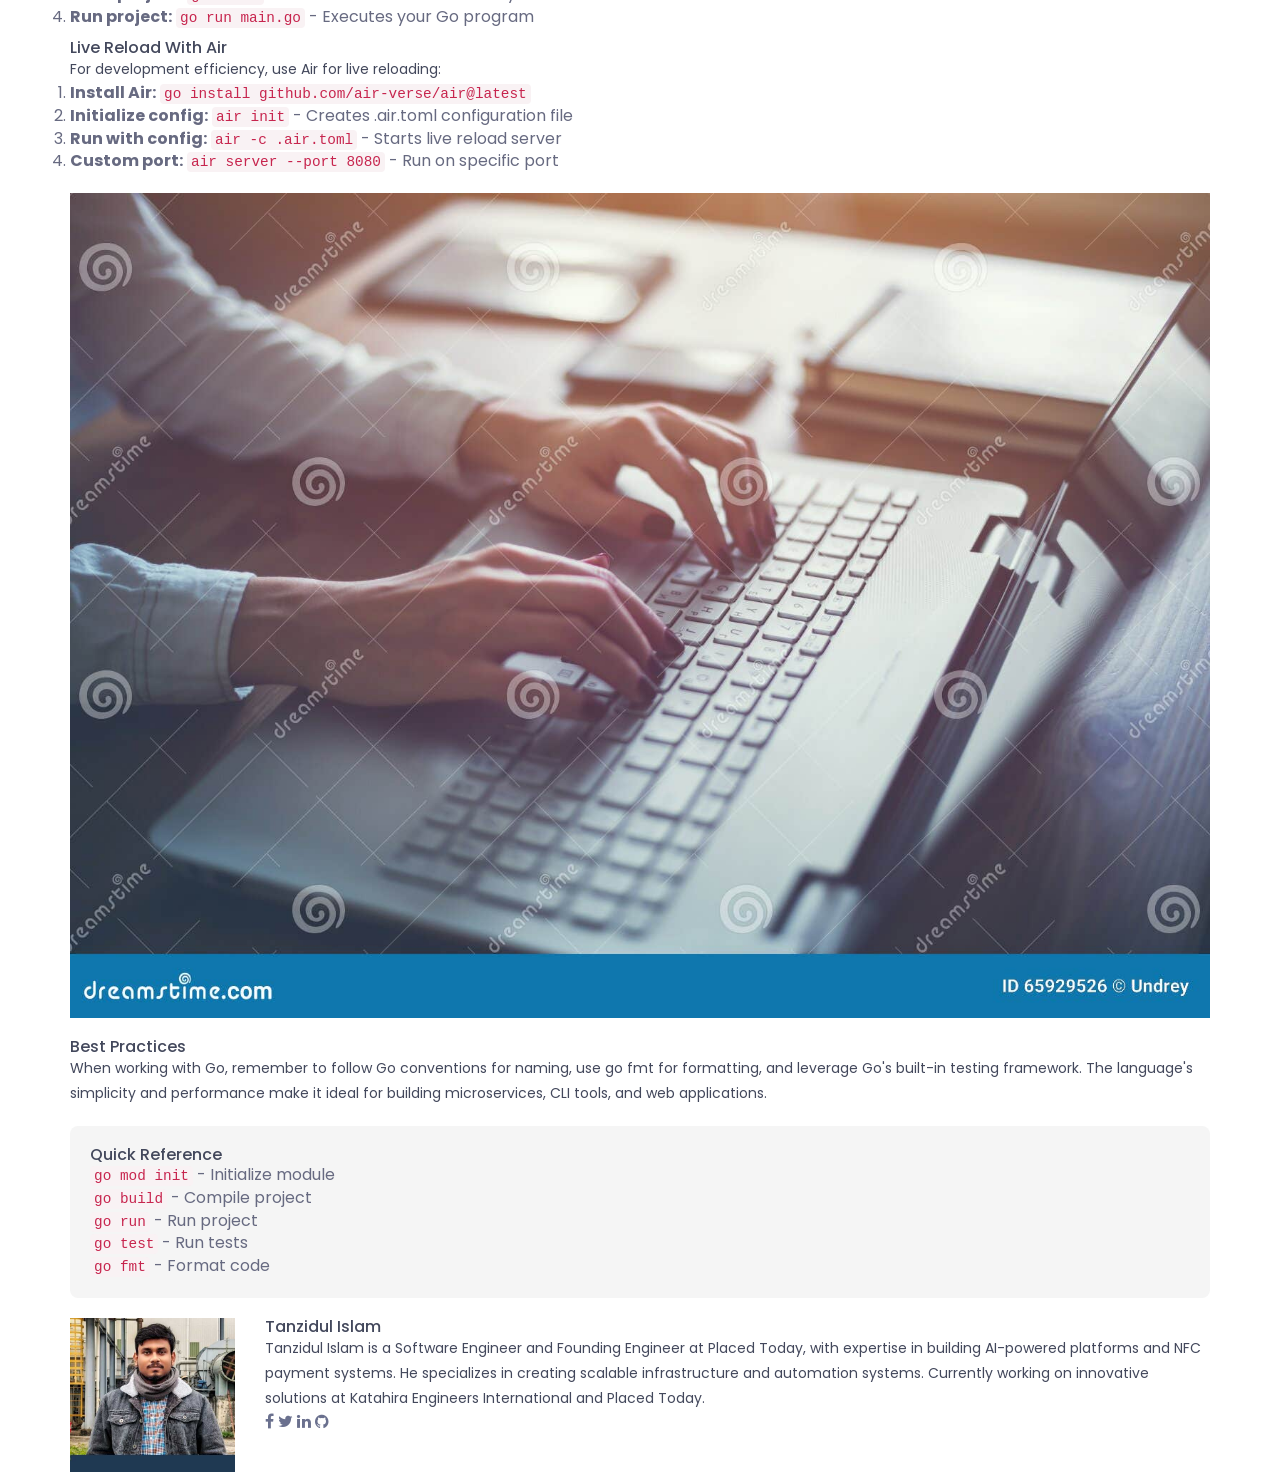
==== commit 6be21120: "chore: some information and ui fixed" ====
--- a/blogs/development/go-language/go-basic-setup/go-basic-setup.html
+++ b/blogs/development/go-language/go-basic-setup/go-basic-setup.html
@@ -48,6 +48,11 @@
         <div class="container">
             <div class="row">
                 <div class="col-md-12">
+                    <div style="margin: 20px 0;">
+                        <a href="../../../../index.html" style="display: inline-block; padding: 10px 20px; background: #ff545a; color: white; text-decoration: none; border-radius: 5px; transition: all 0.3s;">
+                            <i class="fa fa-arrow-left"></i> Back to Portfolio
+                        </a>
+                    </div>
                     <img src="blog-cover.jpg" alt="Blog Cover Image" class="img-responsive">
                 </div>
             </div>
@@ -59,9 +64,9 @@
         <div class="container">
             <div class="row">
                 <div class="col-md-12 text-center">
-                    <h1>Blog Title</h1>
+                    <h1>Go Language Basic Setup Guide</h1>
                     <p class="blog-date">Published on: <span>October 10, 2023</span></p>
-                    <p class="blog-author">By: <span>Author Name</span></p>
+                    <p class="blog-author">By: <span>Tanzidul Islam</span></p>
                 </div>
             </div>
         </div>
@@ -72,30 +77,55 @@
         <div class="container">
             <div class="row">
                 <div class="col-md-12">
+                    <h2>Getting Started with Go</h2>
                     <p>
-                    Go starter way:
-                    - install go
-                    - go init project_name (create go project)
-                    - go mod init project_name (crate mod file)
-                    - create main.go file
-                    - go build (this will create project_name.exe binary executable file)
-                    - go run main.go (this will run the project)
-                    - go install github.com/air-verse/air@latest (live reload package)
-                    - air init (if running for the first time create .toml with current config)
-                    - air -c .air.toml (if the file exist but installed the air newly then just point the file with previous config)
-                    - air server --port 8080 (open live reload) 
+                        Go (Golang) is a powerful programming language that's perfect for building scalable applications. Here's a comprehensive guide to get you started with Go development.
                     </p>
-                    <img src="blog-image1.jpg" alt="Blog Image 1" class="img-responsive">
+                    
+                    <h3>Installation and Setup</h3>
+                    <ul>
+                        <li>Install Go from the official website</li>
+                        <li>Set up your GOPATH environment variable</li>
+                        <li>Verify installation with <code>go version</code></li>
+                    </ul>
+                    
+                    <img src="blog-image1.jpg" alt="Go Setup" class="img-responsive" style="margin: 20px 0;">
+                    
+                    <h3>Creating Your First Project</h3>
+                    <p>Follow these steps to create and run your first Go project:</p>
+                    <ol>
+                        <li><strong>Initialize project:</strong> <code>go mod init project_name</code> - Creates a new Go module</li>
+                        <li><strong>Create main file:</strong> Create a <code>main.go</code> file in your project directory</li>
+                        <li><strong>Build project:</strong> <code>go build</code> - Creates an executable binary file</li>
+                        <li><strong>Run project:</strong> <code>go run main.go</code> - Executes your Go program</li>
+                    </ol>
+                    
+                    <h3>Live Reload with Air</h3>
+                    <p>For development efficiency, use Air for live reloading:</p>
+                    <ol>
+                        <li><strong>Install Air:</strong> <code>go install github.com/air-verse/air@latest</code></li>
+                        <li><strong>Initialize config:</strong> <code>air init</code> - Creates .air.toml configuration file</li>
+                        <li><strong>Run with config:</strong> <code>air -c .air.toml</code> - Starts live reload server</li>
+                        <li><strong>Custom port:</strong> <code>air server --port 8080</code> - Run on specific port</li>
+                    </ol>
+                    
+                    <img src="blog-image2.jpg" alt="Go Development" class="img-responsive" style="margin: 20px 0;">
+                    
+                    <h3>Best Practices</h3>
                     <p>
-                        Duis aute irure dolor in reprehenderit in voluptate velit esse cillum dolore eu fugiat nulla pariatur. Excepteur sint occaecat cupidatat non proident, sunt in culpa qui officia deserunt mollit anim id est laborum.
+                        When working with Go, remember to follow Go conventions for naming, use go fmt for formatting, and leverage Go's built-in testing framework. The language's simplicity and performance make it ideal for building microservices, CLI tools, and web applications.
                     </p>
-                    <p>
-                        Lorem ipsum dolor sit amet, consectetur adipiscing elit. Sed do eiusmod tempor incididunt ut labore et dolore magna aliqua. Ut enim ad minim veniam, quis nostrud exercitation ullamco laboris nisi ut aliquip ex ea commodo consequat.
-                    </p>
-                    <img src="blog-image2.jpg" alt="Blog Image 2" class="img-responsive">
-                    <p>
-                        Duis aute irure dolor in reprehenderit in voluptate velit esse cillum dolore eu fugiat nulla pariatur. Excepteur sint occaecat cupidatat non proident, sunt in culpa qui officia deserunt mollit anim id est laborum.
-                    </p>
+                    
+                    <div style="background: #f5f5f5; padding: 20px; border-radius: 8px; margin: 20px 0;">
+                        <h4>Quick Reference</h4>
+                        <ul style="margin-bottom: 0;">
+                            <li><code>go mod init</code> - Initialize module</li>
+                            <li><code>go build</code> - Compile project</li>
+                            <li><code>go run</code> - Run project</li>
+                            <li><code>go test</code> - Run tests</li>
+                            <li><code>go fmt</code> - Format code</li>
+                        </ul>
+                    </div>
                 </div>
             </div>
         </div>
@@ -109,18 +139,18 @@
                     <div class="author-card-content">
                         <div class="row">
                             <div class="col-md-2">
-                                <img src="../../../../assets/images/about/profile_image.jpg" alt="Author Image" class="img-responsive">
+                                <img src="../../../../assets/images/about/profile_image.jpg" alt="Tanzidul Islam" class="img-responsive">
                             </div>
                             <div class="col-md-10">
-                                <h3>Author Name</h3>
+                                <h3>Tanzidul Islam</h3>
                                 <p>
-                                    Author Name is a professional UI/UX designer and web developer with over 10 years of experience. He specializes in creating user-friendly interfaces and has worked with numerous clients worldwide.
+                                    Tanzidul Islam is a Software Engineer and Founding Engineer at Placed Today, with expertise in building AI-powered platforms and NFC payment systems. He specializes in creating scalable infrastructure and automation systems. Currently working on innovative solutions at Katahira Engineers International and Placed Today.
                                 </p>
                                 <div class="author-social-links">
                                     <a href="#"><i class="fa fa-facebook"></i></a>
                                     <a href="#"><i class="fa fa-twitter"></i></a>
                                     <a href="#"><i class="fa fa-linkedin"></i></a>
-                                    <a href="#"><i class="fa fa-instagram"></i></a>
+                                    <a href="#"><i class="fa fa-github"></i></a>
                                 </div>
                             </div>
                         </div>
--- a/assets/css/style.css
+++ b/assets/css/style.css
@@ -361,7 +361,7 @@
     height:  1px;
     width: 380px;
 }
-span.single-timeline-horizontal.spacial-horizontal-line {width: 88px;}
+span.single-timeline-horizontal.spacial-horizontal-line {width: 380px;}
 /*.timeline-horizontal-border*/
 
 /*.education-horizontal-timeline*/
@@ -852,4 +852,28 @@
     0%   {bottom:0px;}
     100%  {bottom:7px;}
 }
-/*========================Thank you=================+/*========================Thank you=================
+
+/* Custom styles for timeline logos */
+.timeline-logo {
+    margin-bottom: 15px;
+}
+
+.timeline-logo img {
+    max-width: 80px;
+    height: auto;
+    border-radius: 8px;
+    box-shadow: 0 2px 8px rgba(0,0,0,0.1);
+}
+
+.timeline-content.text-right .timeline-logo {
+    text-align: right;
+}
+
+.education .timeline-logo img {
+    max-width: 80px;
+}
+
+.experience .timeline-logo img {
+    max-width: 100px;
+}
